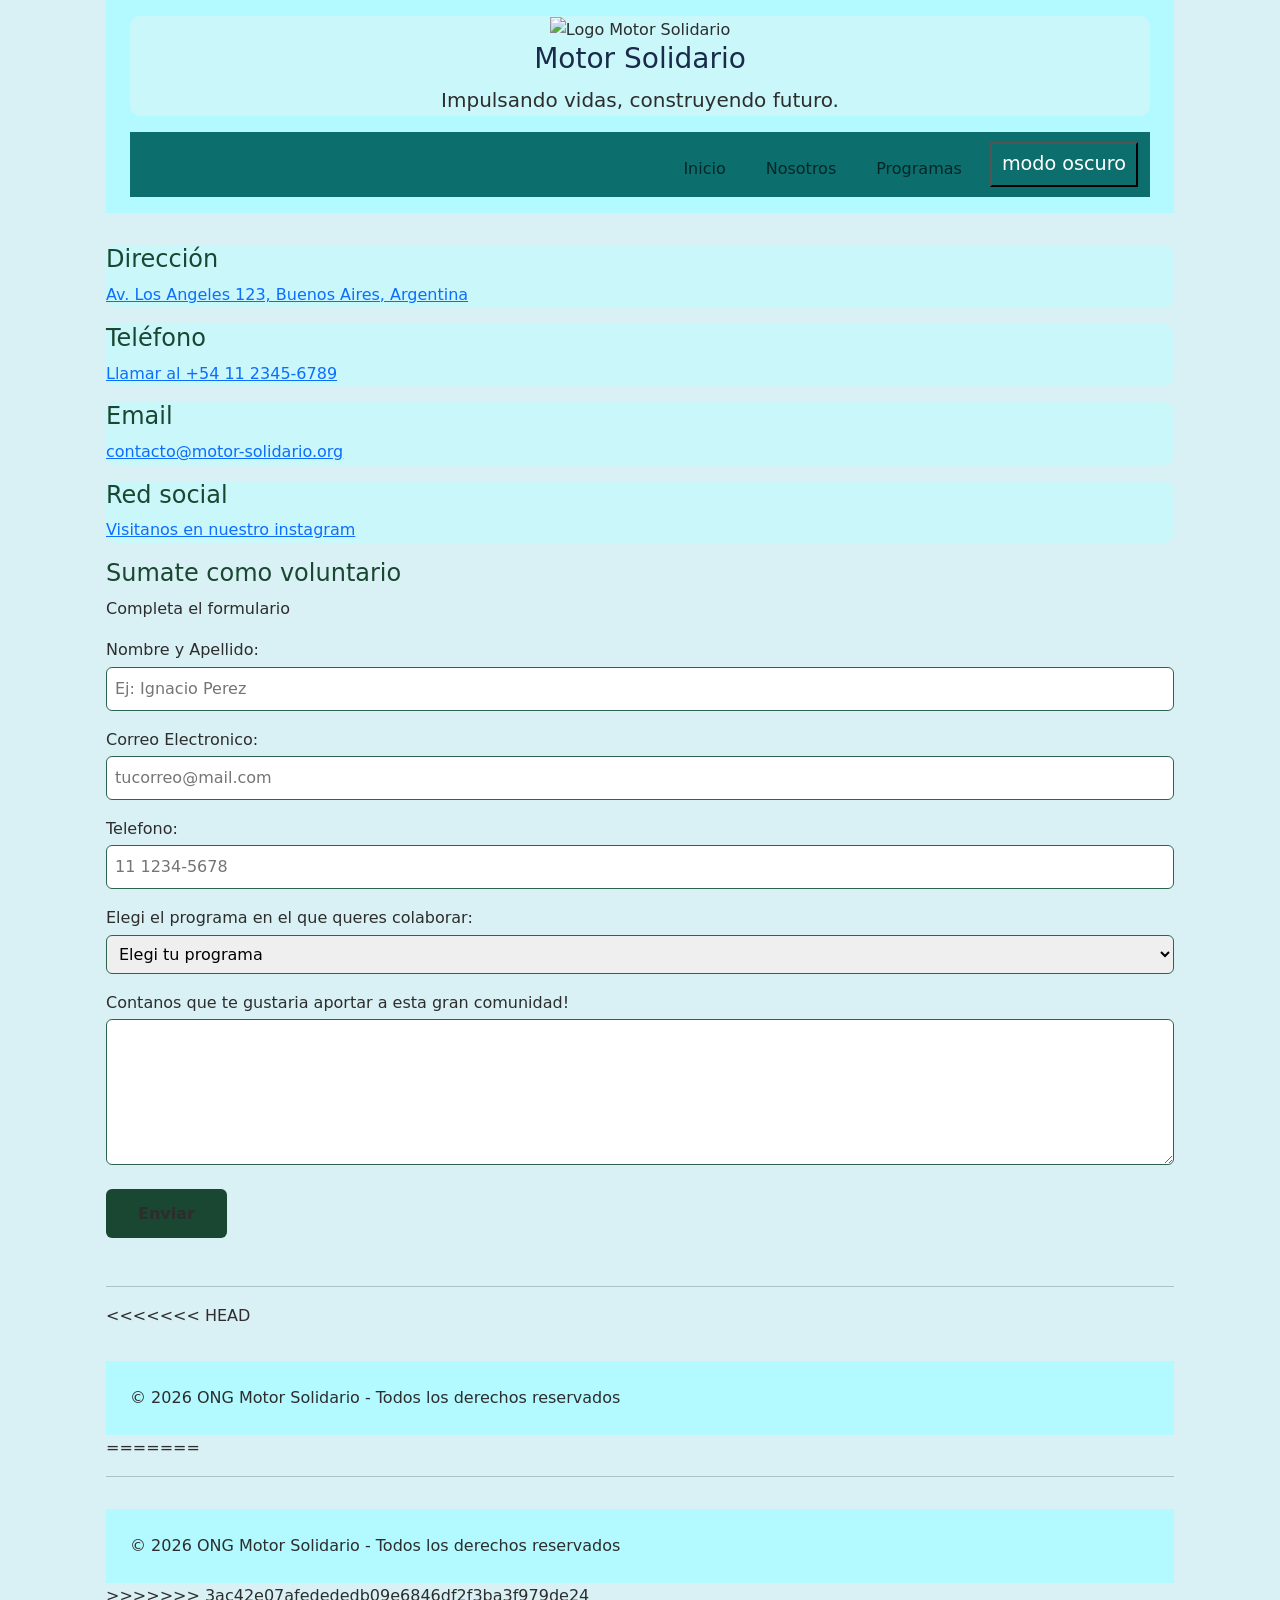
==== contacto.html @ 52cdf496 "Mejore la estructura del código HTML" ====
<!DOCTYPE html>
<html lang="es">
    <head>
        <meta charset="UTF-8">
        <meta name="viewport" content="width=device-width, initial-scale=1.0">
        <title>Motor Solidario - Contacto</title>
        <link rel="preconnect" href="https://fonts.googleapis.com">
        <link rel="preconnect" href="https://fonts.gstatic.com" crossorigin>
        <link href="https://fonts.googleapis.com/css2?family=Inter:ital,opsz,wght@0,14..32,100..900;1,14..32,100..900&display=swap" rel="stylesheet">
        <link href="https://cdn.jsdelivr.net/npm/bootstrap@5.3.7/dist/css/bootstrap.min.css" rel="stylesheet">
        <link rel="stylesheet" 
        href="./CSS/estilos.css">
    </head>
    <body>
        <header>
            <section class="container text-center py-0">

                <img src="./Imagenes/ONG_LOGO_OF.png"
                    width="250"
                    alt="Logo Motor Solidario">

                <h1>
                    Motor Solidario
                </h1>

                <p class="lead">
                    Impulsando vidas, construyendo futuro.
                </p>

            </section>

            <nav class="navbar navbar-expand-lg navbar-personalizada">

                <div class="container">

                    <button class="navbar-toggler"
                            type="button"
                            data-bs-toggle="collapse"
                            data-bs-target="#menu">

                        <span class="navbar-toggler-icon"></span>

                    </button>

                    <div class="collapse navbar-collapse" id="menu">

                        <ul class="navbar-nav ms-auto">

                            <li class="nav-item">
                                <a class="nav-link" href="./index.html">Inicio</a>
                            </li>

                            <li class="nav-item">
                                <a class="nav-link" href="./Nosotros.html">Nosotros</a>
                            </li>

                            <li class="nav-item">
                                <a class="nav-link" href="./programas.html">Programas</a>
                            </li>

                        </ul>

                    </div>
                    <li class="dark-mode-container">
                    <button id="btn-modo" class="btn-outline-secondary btn-sm">modo oscuro</button>
                    </li>

                    </ul>

                </div>

            </nav>

        </header>

        <main>
            <section id="direccion">
                <h2>Dirección</h2>
                <p> 
                    <a href="https://www.google.com/maps" target="_blank">
                        Av. Los Angeles 123, Buenos Aires, Argentina
                    </a>
                </p>
            </section>

            <section id="telefono">
                <h2>Teléfono</h2>
                <p>
                    <a href="tel:+541123456789">
                        Llamar al +54 11 2345-6789
                    </a>
                </p>
            </section>
                
            <section id="email">
                <h2>Email</h2>
                <p>
                    <a href="mailto:contacto@motor-solidario.org">
                        contacto@motor-solidario.org
                    </a>
                </p>
            </section>
            <section id="redes">
                <h2>Red social</h2>
                <p>
                    <a href="https://www.instagram.com/?flo=true">
                        Visitanos en nuestro instagram
                    </a>
                </p>

            </section>
            <h2>Sumate como voluntario</h2>
            <p>Completa el formulario</p>
            <form action="#" method="post">

                <label for="nombre"> Nombre y Apellido:</label>
                <input type="text" id="nombre" name="nombre" placeholder="Ej: Ignacio Perez" required>
                <br>
                <label for="input_email">Correo Electronico:</label>
                <input type="email" name="email" id="input_email" placeholder="tucorreo@mail.com" required>
                <br>
                <label for="input_telefono">Telefono:</label>
                <input type="tel" name="telefono" id="input_telefono" placeholder="11 1234-5678">
                <br>
                <label for="Programas">Elegi el programa en el que queres colaborar:</label>
                <select name="Programas" id="Programas" required>
                    <option value="">Elegi tu programa</option>
                    <option value="1">Conectando Saberes</option>
                    <option value="2">Cuidando vidas</option>
                    <option value="3">Manos a la obra</option>
                </select>

                <br>
                <label for="Contanos">Contanos que te gustaria aportar a esta gran comunidad!</label>
                <textarea name="Contanos" id="Contanos" rows="5"></textarea>
                <br>
                <button type="submit">Enviar </button>
                
            </form>
        </main>

        <hr>

<<<<<<< HEAD
        <footer>
            © 2026 ONG Motor Solidario - Todos los derechos reservados
        </footer>
        <script src="https://cdn.jsdelivr.net/npm/bootstrap@5.3.7/dist/js/bootstrap.bundle.min.js"></script>
    </body>
=======
    <hr>

<footer>
    © 2026 ONG Motor Solidario - Todos los derechos reservados
</footer>
<script src="https://cdn.jsdelivr.net/npm/bootstrap@5.3.7/dist/js/bootstrap.bundle.min.js"></script>
<script src="./JS/JS.js"></script> 
</body>
>>>>>>> 3ac42e07afedededb09e6846df2f3ba3f979de24
</html>
---- CSS/estilos.css ----
:root{
    --color-primario: #b2faff;
    --color-acento: #1A2B4A;
    --color-texto:#2D2D2D;
    --color-fondo:#d9f1f5;
    --verde-oscuro: #1a4731;
    --verde-medio: #2d644f;
    --narnaja: #e8611a;
    --color-extra:#caf7fa;
}
body.modo-oscuro {
    --color-primario: #1e3d4a;   
    --color-acento: #b2faff;     
    --color-texto: #e2f1f5;      
    --color-fondo: #121b22;      
    --verde-oscuro: #63b98e;     
    --verde-medio: #418a6d;      
    --narnaja: #ff7e39;          
    --color-extra: #1a2f3b;      
}


*{
    box-sizing: border-box;
    margin: 0;
    padding: 0;
}


html{font-size: 1rem;}
body{
    font-family: var(Inter), sans-serif;
    background-color: var(--color-fondo);
    color: var(--color-texto);
    font-size: 16px;
    line-height: 1.6;
    max-width: 1100px;
    margin: 0 auto;
    padding: 0 1rem;
}


h1{font-size: 2rem; color: var(--color-acento);}
h2{font-size: 1.50rem; color: var(--verde-oscuro)}
h3{font-size: 1.25rem; color: var(--narnaja)}
p{margin-bottom:  1rem;}


header {
    background-color: var(--color-primario);
    color: var(--color-texto);
    padding: 1rem 1.5rem;
}
header h1{
    font-size: 1.75rem;
}

nav ul{
    list-style: none;
    display: flex;
    gap: 1.5rem;
    margin-top: 0.5rem;
}
nav a{
    color:var(--color-acento);
    text-decoration: none;
    font-weight: 600;

}
nav a:hover{
    color:var(--color-fondo);
    text-decoration:underline;

}
.navbar-personalizada{
    background-color: #0D6E6E;
}
#btn-modo {
    background: transparent;  
    color: #ffffff;           
    font-size: 1.2rem;        
    cursor: pointer;          
    padding: 5px 10px;        
    transition: transform 0.2s ease, opacity 0.2s ease; 
}
#btn-modo:hover {
    background: rgba(255, 255, 255, 0.1); 
    border-radius: 50%;                    
    transform: scale(1.1);                 
}
.dark-mode-container {
    display: flex;
    align-items: center;
    margin-left: 20px; 
}
main{padding: 2rem 0;}

section{
    background-color: var(--color-extra);
    border-radius:  10px;  
}

.servicios{
    display: flex;
    flex-wrap: wrap;
    gap:1.5rem;
    margin-top: 1rem;
}

.card{
    padding: 1.5rem;
    border: 1px solid var(--verde-medio);
    border-radius: 8px;
    background-color: var(--color-primario);
    flex: 1 1 280px;
}

.card img{
    width: 100%;
    border-radius: 4px;
    margin-bottom: 0.75rem;
}
label{display: block; font-size: 600;  margin-bottom: 0.25rem; }
input, select, textarea{
    width: 100%;
    padding: 0.5rem;
    border: 1px solid var(--verde-medio);
    border-radius: 6px;
    margin-bottom: 1rem;
    font-family: var(--fuente)
}

button[type="submit"]{
    background-color: var(--verde-oscuro);
    color: var(--fond);
    padding: 0.75rem 2rem;
    border: none;
    border-radius: 6px;
    cursor: pointer;
    font-weight: 600;
}
button[type="submit"]:hover{background-color: var(--verde-medio);}

footer{
    background-color: var(--color-primario);
    color: var(--color-texto);
    padding: 1.5rem;
    margin-top: 2rem;
}
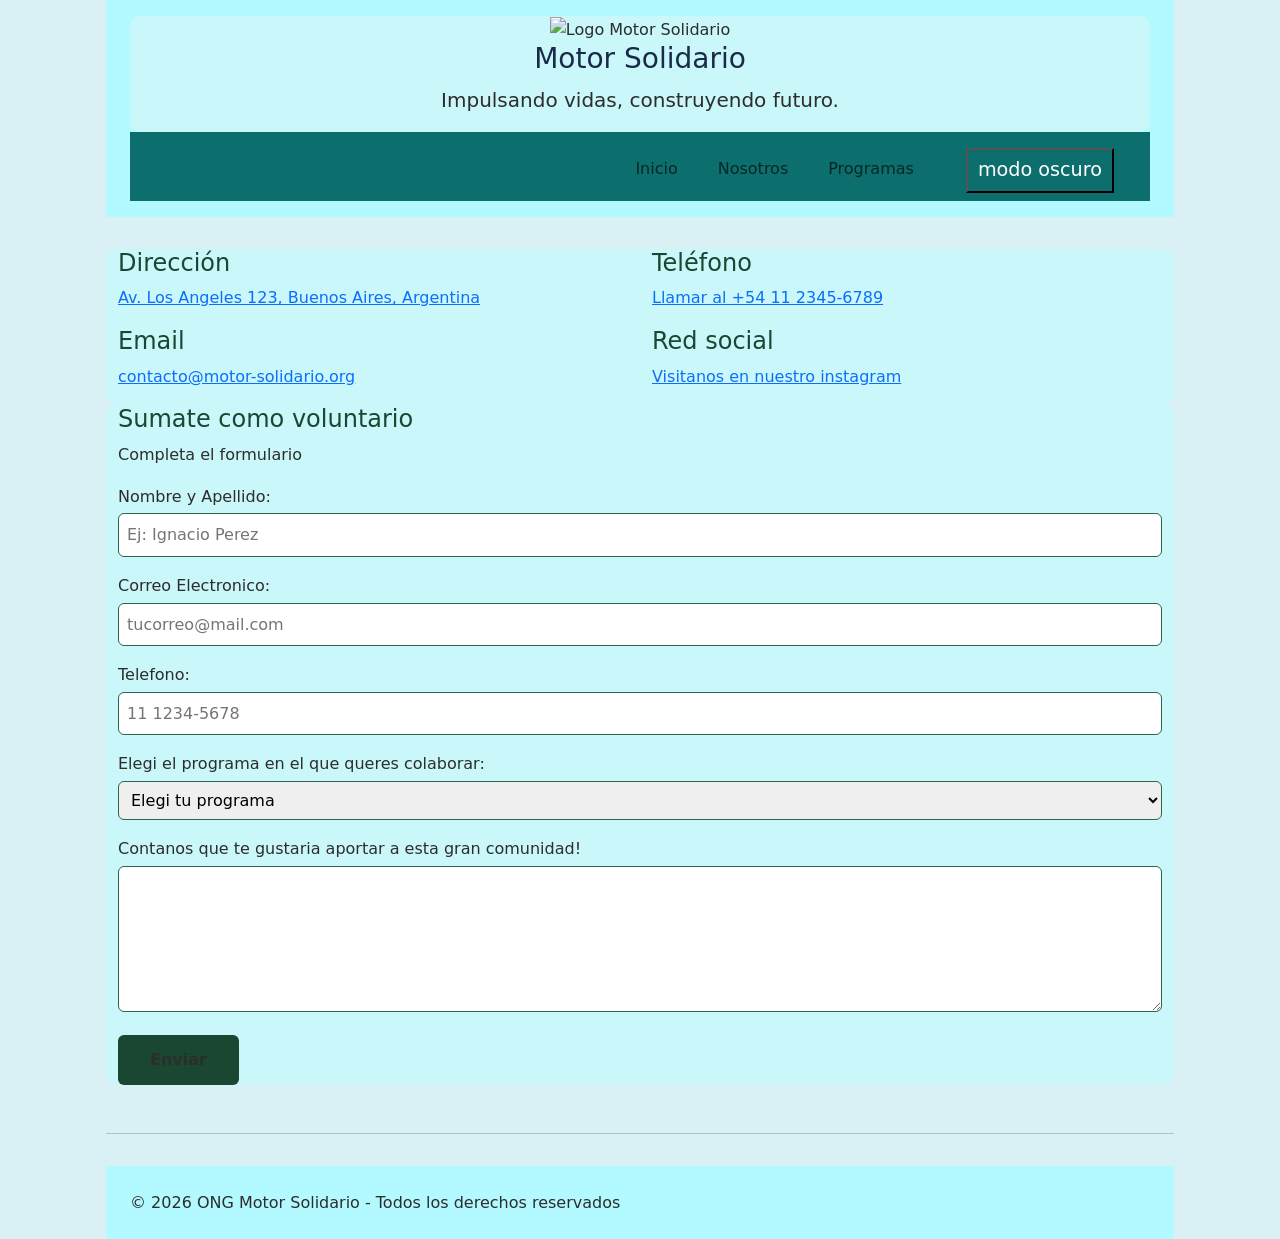
==== commit ecacf6e6: "Agregué grilla de Bootstrap" ====
--- a/contacto.html
+++ b/contacto.html
@@ -14,147 +14,153 @@
     <body>
         <header>
             <section class="container text-center py-0">
+                <div class="row">
+                    <div class="col-12">
+                        <img src="./Imagenes/ONG_LOGO_OF.png"
+                            width="250"
+                            alt="Logo Motor Solidario">
 
-                <img src="./Imagenes/ONG_LOGO_OF.png"
-                    width="250"
-                    alt="Logo Motor Solidario">
+                        <h1>Motor Solidario</h1>
 
-                <h1>
-                    Motor Solidario
-                </h1>
-
-                <p class="lead">
-                    Impulsando vidas, construyendo futuro.
-                </p>
+                        <p class="lead">
+                            Impulsando vidas, construyendo futuro.
+                        </p>
+                    </div>
+                </div>
 
             </section>
 
             <nav class="navbar navbar-expand-lg navbar-personalizada">
 
                 <div class="container">
+                    <div class="row w-100">
+                        <div class="col-12">
 
-                    <button class="navbar-toggler"
-                            type="button"
-                            data-bs-toggle="collapse"
-                            data-bs-target="#menu">
+                            <button class="navbar-toggler"
+                                    type="button"
+                                    data-bs-toggle="collapse"
+                                    data-bs-target="#menu">
 
-                        <span class="navbar-toggler-icon"></span>
+                                <span class="navbar-toggler-icon"></span>
 
-                    </button>
+                            </button>
 
-                    <div class="collapse navbar-collapse" id="menu">
+                            <div class="collapse navbar-collapse" id="menu">
 
-                        <ul class="navbar-nav ms-auto">
+                                <ul class="navbar-nav ms-auto">
 
-                            <li class="nav-item">
-                                <a class="nav-link" href="./index.html">Inicio</a>
-                            </li>
+                                    <li class="nav-item">
+                                        <a class="nav-link" href="./index.html">Inicio</a>
+                                    </li>
 
-                            <li class="nav-item">
-                                <a class="nav-link" href="./Nosotros.html">Nosotros</a>
-                            </li>
+                                    <li class="nav-item">
+                                        <a class="nav-link" href="./Nosotros.html">Nosotros</a>
+                                    </li>
 
-                            <li class="nav-item">
-                                <a class="nav-link" href="./programas.html">Programas</a>
-                            </li>
-
-                        </ul>
-
-                    </div>
-                    <li class="dark-mode-container">
-                    <button id="btn-modo" class="btn-outline-secondary btn-sm">modo oscuro</button>
-                    </li>
-
-                    </ul>
-
+                                    <li class="nav-item">
+                                        <a class="nav-link" href="./programas.html">Programas</a>
+                                    </li>
+                                    <li class="dark-mode-container">
+                                        <button id="btn-modo" class="btn-outline-secondary btn-sm">modo oscuro</button>
+                                    </li>
+                                </ul>
+                            </div>
+                        </div>
+                    </div>                        
                 </div>
-
             </nav>
-
         </header>
 
         <main>
-            <section id="direccion">
-                <h2>Dirección</h2>
-                <p> 
-                    <a href="https://www.google.com/maps" target="_blank">
-                        Av. Los Angeles 123, Buenos Aires, Argentina
-                    </a>
-                </p>
+            <section class="container">
+                <div class="row">
+                    <div class="col-12 col-md-6">
+                        <section id="direccion">
+                            <h2>Dirección</h2>
+                            <p> 
+                                <a href="https://www.google.com/maps" target="_blank">
+                                    Av. Los Angeles 123, Buenos Aires, Argentina
+                                </a>
+                            </p>
+                        </section>
+                    </div>
+                    <div class="col-12 col-md-6">
+                        <section id="telefono">
+                            <h2>Teléfono</h2>
+                            <p>
+                                <a href="tel:+541123456789">
+                                    Llamar al +54 11 2345-6789
+                                </a>
+                            </p>
+                        </section>
+                    </div>
+
+                    <div class="col-12 col-md-6">
+                        <section id="email">
+                            <h2>Email</h2>
+                            <p>
+                                <a href="mailto:contacto@motor-solidario.org">
+                                    contacto@motor-solidario.org
+                                </a>
+                            </p>
+                        </section>
+                    </div>
+
+                    <div class="col-12 col-md-6">
+                        <section id="redes">
+                            <h2>Red social</h2>
+                            <p>
+                                <a href="https://www.instagram.com/?flo=true">
+                                    Visitanos en nuestro instagram
+                                </a>
+                            </p>
+                        </section>
+                    </div>
+                </div>
             </section>
 
-            <section id="telefono">
-                <h2>Teléfono</h2>
-                <p>
-                    <a href="tel:+541123456789">
-                        Llamar al +54 11 2345-6789
-                    </a>
-                </p>
+            <section class="container">
+                <div class="row">
+                    <div class="col-12">
+                        <h2>Sumate como voluntario</h2>
+                        <p>Completa el formulario</p>
+                        <form action="#" method="post">
+                        
+
+                            <label for="nombre"> Nombre y Apellido:</label>
+                            <input type="text" id="nombre" name="nombre" placeholder="Ej: Ignacio Perez" required>
+                            <br>
+                            <label for="input_email">Correo Electronico:</label>
+                            <input type="email" name="email" id="input_email" placeholder="tucorreo@mail.com" required>
+                            <br>
+                            <label for="input_telefono">Telefono:</label>
+                            <input type="tel" name="telefono" id="input_telefono" placeholder="11 1234-5678">
+                            <br>
+                            <label for="Programas">Elegi el programa en el que queres colaborar:</label>
+                            <select name="Programas" id="Programas" required>
+                                <option value="">Elegi tu programa</option>
+                                <option value="1">Conectando Saberes</option>
+                                <option value="2">Cuidando vidas</option>
+                                <option value="3">Manos a la obra</option>
+                            </select>
+
+                            <br>
+                            <label for="Contanos">Contanos que te gustaria aportar a esta gran comunidad!</label>
+                            <textarea name="Contanos" id="Contanos" rows="5"></textarea>
+                            <br>
+                            <button type="submit">Enviar </button>
+                
+                        </form>
+                    </div>
+                </div>
             </section>
-                
-            <section id="email">
-                <h2>Email</h2>
-                <p>
-                    <a href="mailto:contacto@motor-solidario.org">
-                        contacto@motor-solidario.org
-                    </a>
-                </p>
-            </section>
-            <section id="redes">
-                <h2>Red social</h2>
-                <p>
-                    <a href="https://www.instagram.com/?flo=true">
-                        Visitanos en nuestro instagram
-                    </a>
-                </p>
-
-            </section>
-            <h2>Sumate como voluntario</h2>
-            <p>Completa el formulario</p>
-            <form action="#" method="post">
-
-                <label for="nombre"> Nombre y Apellido:</label>
-                <input type="text" id="nombre" name="nombre" placeholder="Ej: Ignacio Perez" required>
-                <br>
-                <label for="input_email">Correo Electronico:</label>
-                <input type="email" name="email" id="input_email" placeholder="tucorreo@mail.com" required>
-                <br>
-                <label for="input_telefono">Telefono:</label>
-                <input type="tel" name="telefono" id="input_telefono" placeholder="11 1234-5678">
-                <br>
-                <label for="Programas">Elegi el programa en el que queres colaborar:</label>
-                <select name="Programas" id="Programas" required>
-                    <option value="">Elegi tu programa</option>
-                    <option value="1">Conectando Saberes</option>
-                    <option value="2">Cuidando vidas</option>
-                    <option value="3">Manos a la obra</option>
-                </select>
-
-                <br>
-                <label for="Contanos">Contanos que te gustaria aportar a esta gran comunidad!</label>
-                <textarea name="Contanos" id="Contanos" rows="5"></textarea>
-                <br>
-                <button type="submit">Enviar </button>
-                
-            </form>
         </main>
 
         <hr>
 
-<<<<<<< HEAD
         <footer>
             © 2026 ONG Motor Solidario - Todos los derechos reservados
         </footer>
         <script src="https://cdn.jsdelivr.net/npm/bootstrap@5.3.7/dist/js/bootstrap.bundle.min.js"></script>
     </body>
-=======
-    <hr>
-
-<footer>
-    © 2026 ONG Motor Solidario - Todos los derechos reservados
-</footer>
-<script src="https://cdn.jsdelivr.net/npm/bootstrap@5.3.7/dist/js/bootstrap.bundle.min.js"></script>
-<script src="./JS/JS.js"></script> 
-</body>
->>>>>>> 3ac42e07afedededb09e6846df2f3ba3f979de24
 </html>
--- a/CSS/estilos.css
+++ b/CSS/estilos.css
@@ -99,12 +99,21 @@
     background-color: var(--color-extra);
     border-radius:  10px;  
 }
+p {
+    color: var(--color-texto);
+    transition: color 1s; 
+}
 
 .servicios{
     display: flex;
     flex-wrap: wrap;
     gap:1.5rem;
     margin-top: 1rem;
+}
+figcaption{
+    font-size: 0.9rem;
+    color: var(--color-texto);
+    margin-top: 0.5rem;
 }
 
 .card{
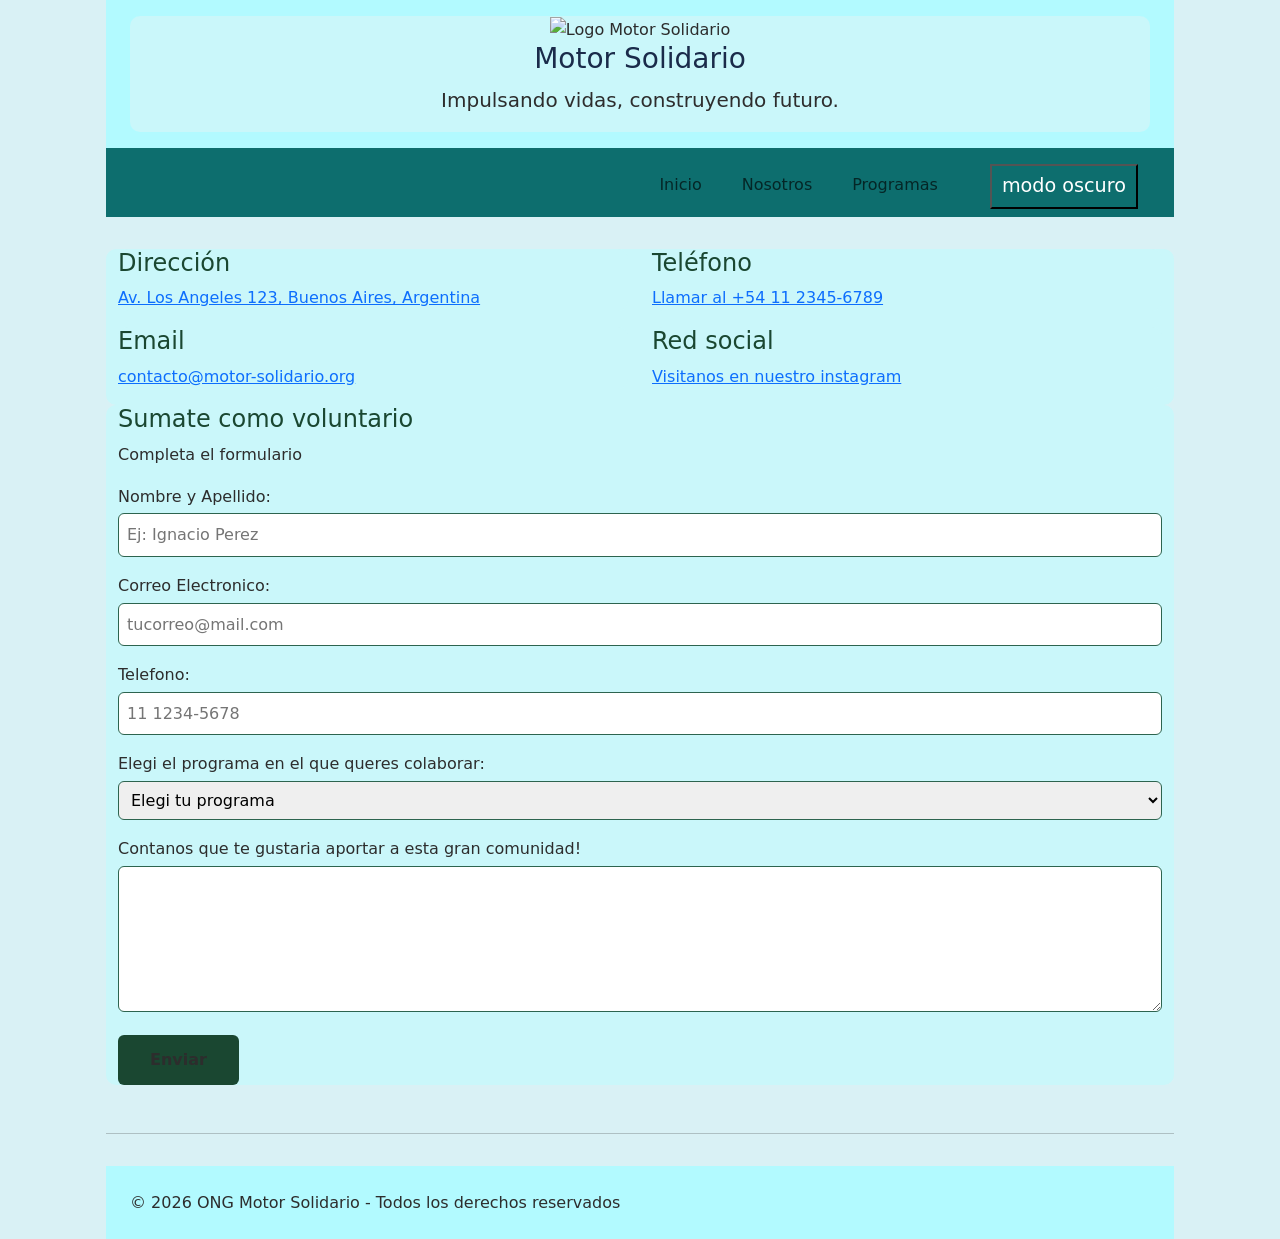
==== commit 27769561: "experimentando con el nav para aplicar position sticky" ====
--- a/contacto.html
+++ b/contacto.html
@@ -30,7 +30,9 @@
 
             </section>
 
-            <nav class="navbar navbar-expand-lg navbar-personalizada">
+        </header>
+
+        <nav class="navbar navbar-expand-lg navbar-personalizada">
 
                 <div class="container">
                     <div class="row w-100">
@@ -69,7 +71,6 @@
                     </div>                        
                 </div>
             </nav>
-        </header>
 
         <main>
             <section class="container">
@@ -162,5 +163,6 @@
             © 2026 ONG Motor Solidario - Todos los derechos reservados
         </footer>
         <script src="https://cdn.jsdelivr.net/npm/bootstrap@5.3.7/dist/js/bootstrap.bundle.min.js"></script>
+        <script src="./JS/JS.js"></script> 
     </body>
 </html>
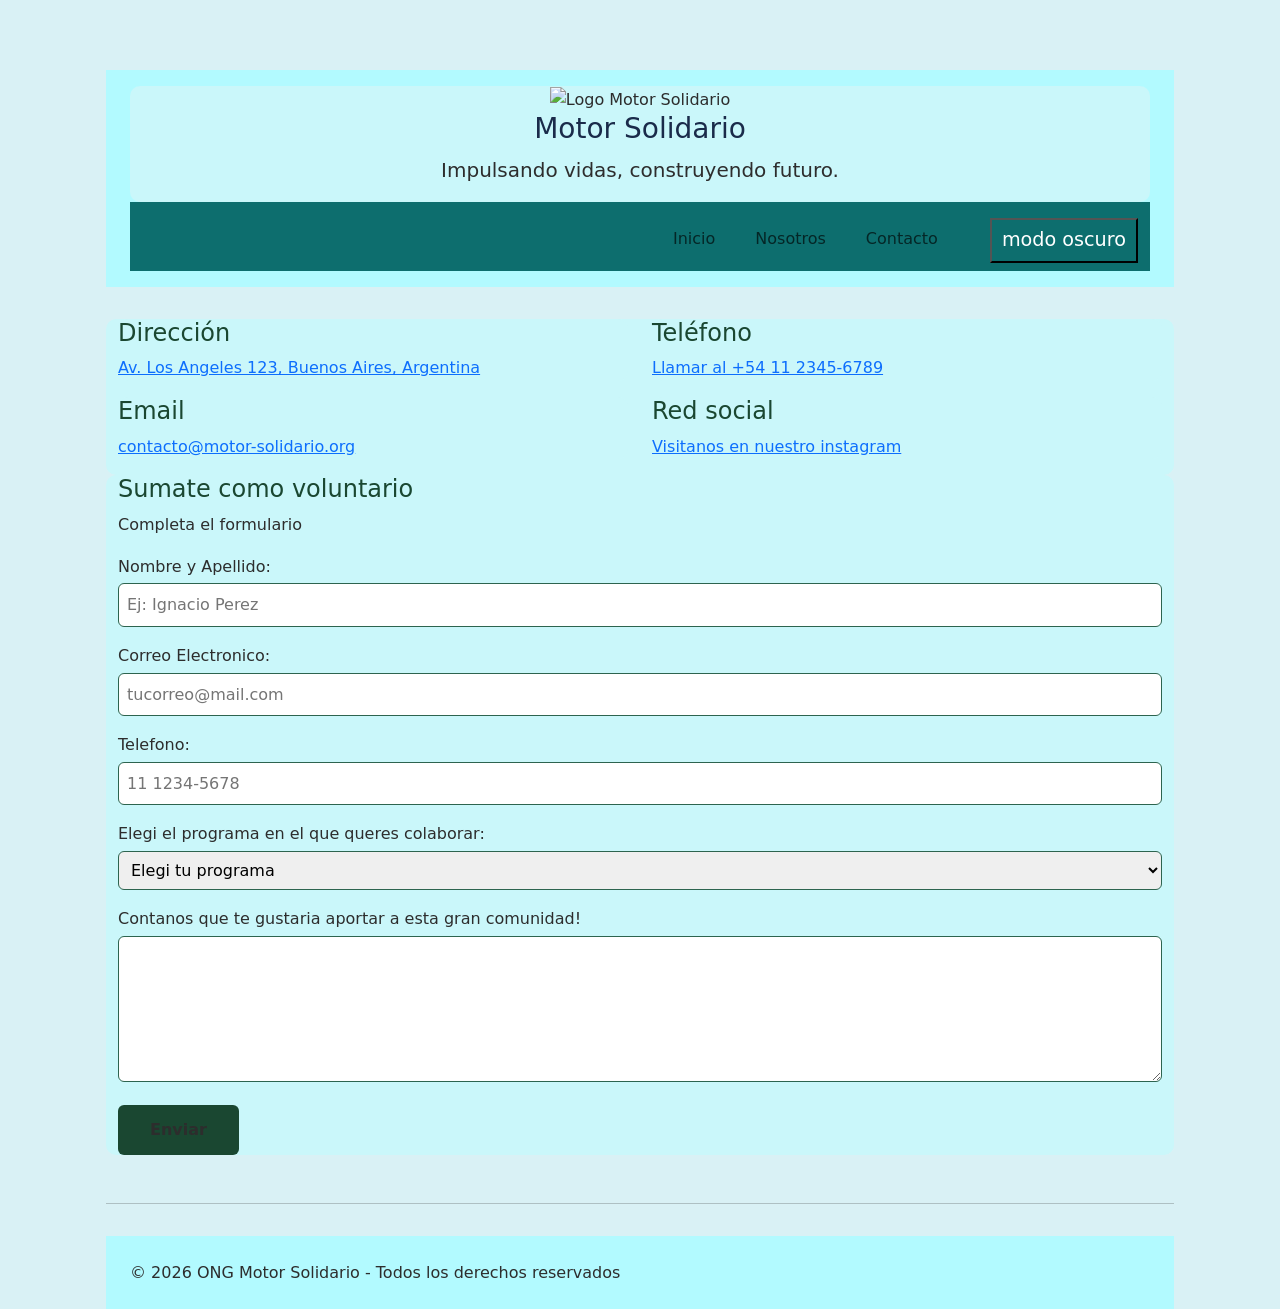
==== commit 9683cfe3: "fix: nav de bootstrap reintegrado en el header en "nosotros, programas, contacto"" ====
--- a/contacto.html
+++ b/contacto.html
@@ -29,48 +29,45 @@
                 </div>
 
             </section>
+             <nav class="navbar navbar-expand-lg navbar-personalizada">
+
+            <div class="container">
+                <button class="navbar-toggler"
+                        type="button"
+                        data-bs-toggle="collapse"
+                        data-bs-target="#menu">
+
+                    <span class="navbar-toggler-icon"></span>
+
+                </button>
+
+                <div class="collapse navbar-collapse" id="menu">
+
+                    <ul class="navbar-nav ms-auto">
+
+                        <li class="nav-item">
+                            <a class="nav-link" href="./index.html">Inicio</a>
+                        </li>
+
+                        <li class="nav-item">
+                            <a class="nav-link" href="./Nosotros.html">Nosotros</a>
+                        </li>
+
+                        <li class="nav-item">
+                            <a class="nav-link" href="./contacto.html">Contacto</a>
+                        </li>
+
+                        <li class="dark-mode-container">
+                            <button id="btn-modo" class="btn-outline-secondary btn-sm">modo oscuro</button>
+                        </li>
+                    </ul>
+                </div>
+            </div>
+        </nav>
 
         </header>
 
-        <nav class="navbar navbar-expand-lg navbar-personalizada">
-
-                <div class="container">
-                    <div class="row w-100">
-                        <div class="col-12">
-
-                            <button class="navbar-toggler"
-                                    type="button"
-                                    data-bs-toggle="collapse"
-                                    data-bs-target="#menu">
-
-                                <span class="navbar-toggler-icon"></span>
-
-                            </button>
-
-                            <div class="collapse navbar-collapse" id="menu">
-
-                                <ul class="navbar-nav ms-auto">
-
-                                    <li class="nav-item">
-                                        <a class="nav-link" href="./index.html">Inicio</a>
-                                    </li>
-
-                                    <li class="nav-item">
-                                        <a class="nav-link" href="./Nosotros.html">Nosotros</a>
-                                    </li>
-
-                                    <li class="nav-item">
-                                        <a class="nav-link" href="./programas.html">Programas</a>
-                                    </li>
-                                    <li class="dark-mode-container">
-                                        <button id="btn-modo" class="btn-outline-secondary btn-sm">modo oscuro</button>
-                                    </li>
-                                </ul>
-                            </div>
-                        </div>
-                    </div>                        
-                </div>
-            </nav>
+        
 
         <main>
             <section class="container">
--- a/CSS/estilos.css
+++ b/CSS/estilos.css
@@ -37,6 +37,7 @@
     max-width: 1100px;
     margin: 0 auto;
     padding: 0 1rem;
+    padding-top: 70px;
 }
 
 
@@ -50,10 +51,15 @@
     background-color: var(--color-primario);
     color: var(--color-texto);
     padding: 1rem 1.5rem;
+    z-index: 1000;
+    background-color: var(--color-primario);
+    color: var(--color-texto);
+    padding: 1rem 1.5rem;
 }
 header h1{
     font-size: 1.75rem;
 }
+
 
 nav ul{
     list-style: none;
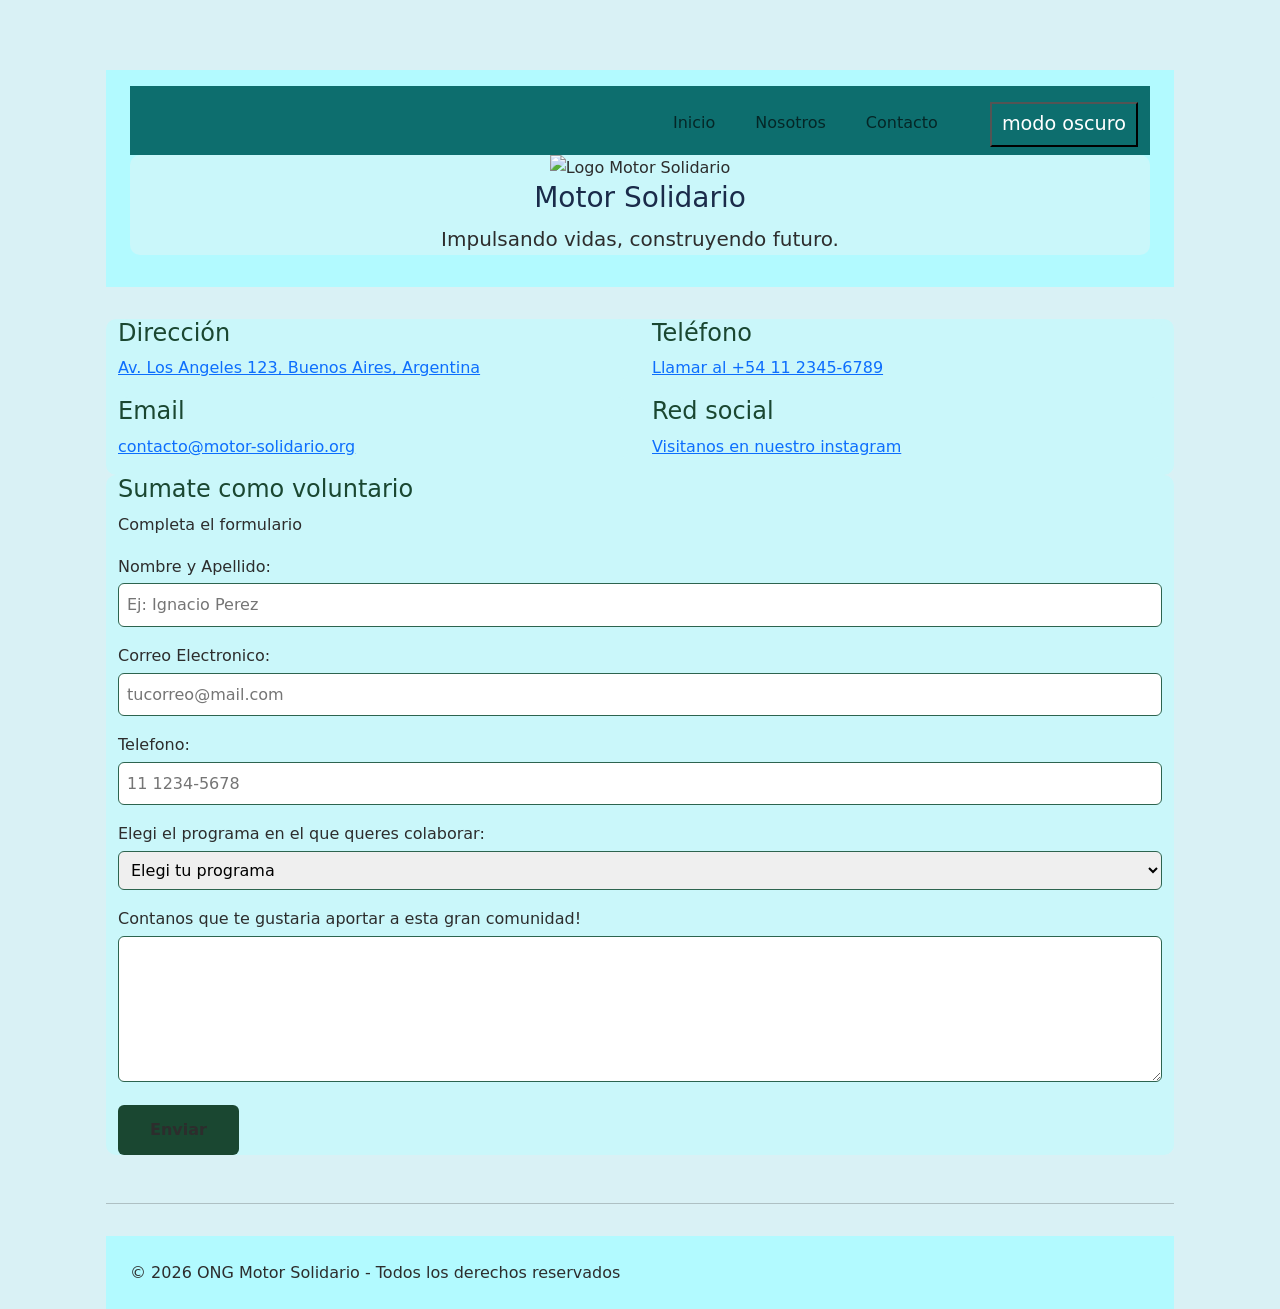
==== commit 36243da0: "refactor: logo y titulo reacomodado en nav bootstrap por debajo del nav" ====
--- a/contacto.html
+++ b/contacto.html
@@ -13,22 +13,7 @@
     </head>
     <body>
         <header>
-            <section class="container text-center py-0">
-                <div class="row">
-                    <div class="col-12">
-                        <img src="./Imagenes/ONG_LOGO_OF.png"
-                            width="250"
-                            alt="Logo Motor Solidario">
-
-                        <h1>Motor Solidario</h1>
-
-                        <p class="lead">
-                            Impulsando vidas, construyendo futuro.
-                        </p>
-                    </div>
-                </div>
-
-            </section>
+           
              <nav class="navbar navbar-expand-lg navbar-personalizada">
 
             <div class="container">
@@ -64,6 +49,21 @@
                 </div>
             </div>
         </nav>
+         <section class="container text-center py-0">
+
+    <img src="./Imagenes/ONG_LOGO_OF.png"
+         width="250"
+         alt="Logo Motor Solidario">
+
+    <h1>
+        Motor Solidario
+    </h1>
+
+    <p class="lead">
+        Impulsando vidas, construyendo futuro.
+    </p>
+
+</section>
 
         </header>
 
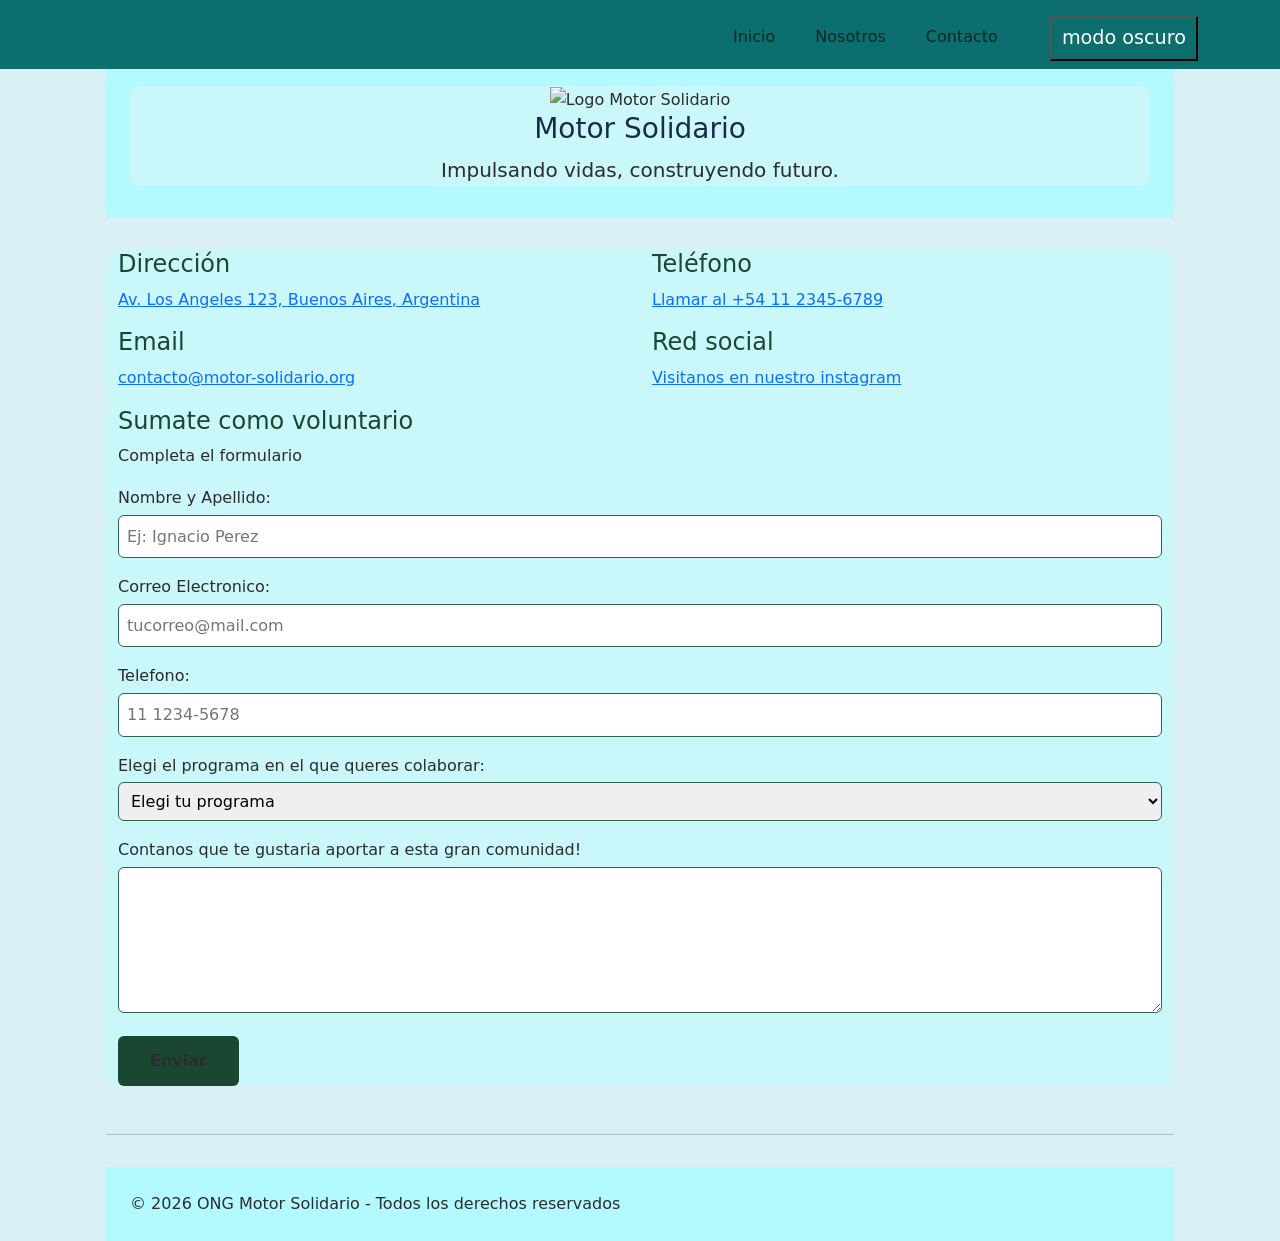
==== commit dea14ac2: "feat: la barra de navegacion de bootstrap ahora es fija al "scrollear"" ====
--- a/contacto.html
+++ b/contacto.html
@@ -14,7 +14,7 @@
     <body>
         <header>
            
-             <nav class="navbar navbar-expand-lg navbar-personalizada">
+             <nav class="navbar navbar-expand-lg navbar-personalizada fixed-top">
 
             <div class="container">
                 <button class="navbar-toggler"
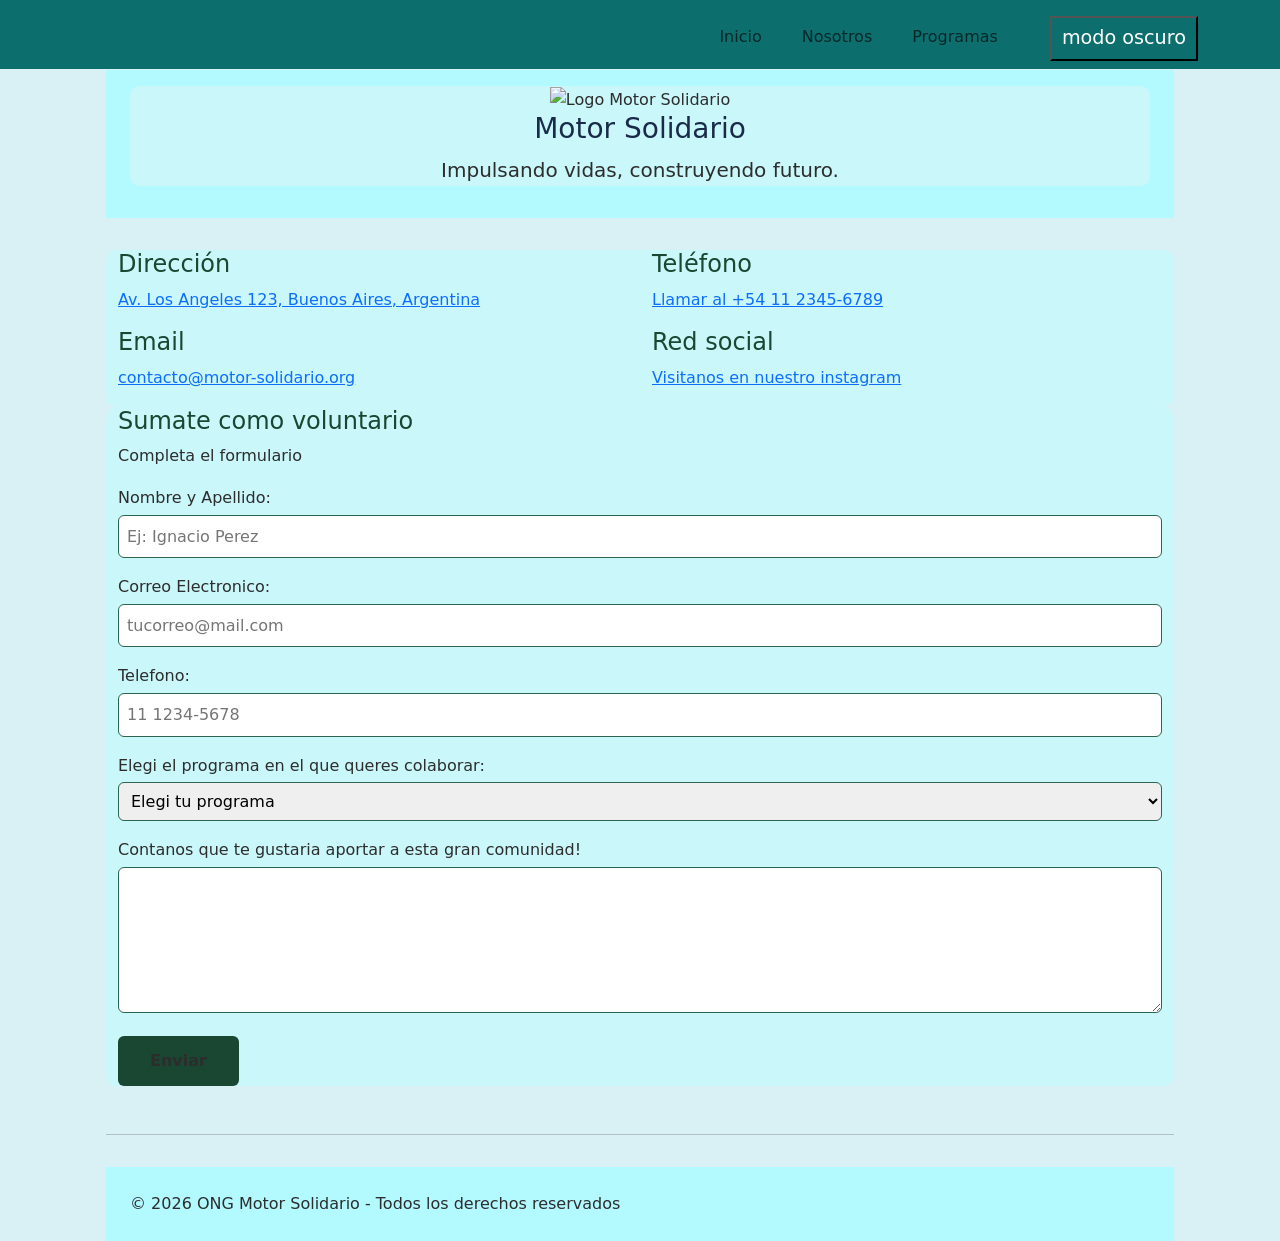
==== commit c9391fe1: "fix: Corrección en la barra de navegación por enlaces erróneos, ahora funciona correctamente" ====
--- a/contacto.html
+++ b/contacto.html
@@ -39,7 +39,7 @@
                         </li>
 
                         <li class="nav-item">
-                            <a class="nav-link" href="./contacto.html">Contacto</a>
+                            <a class="nav-link" href="./programas.html">Programas</a>
                         </li>
 
                         <li class="dark-mode-container">
